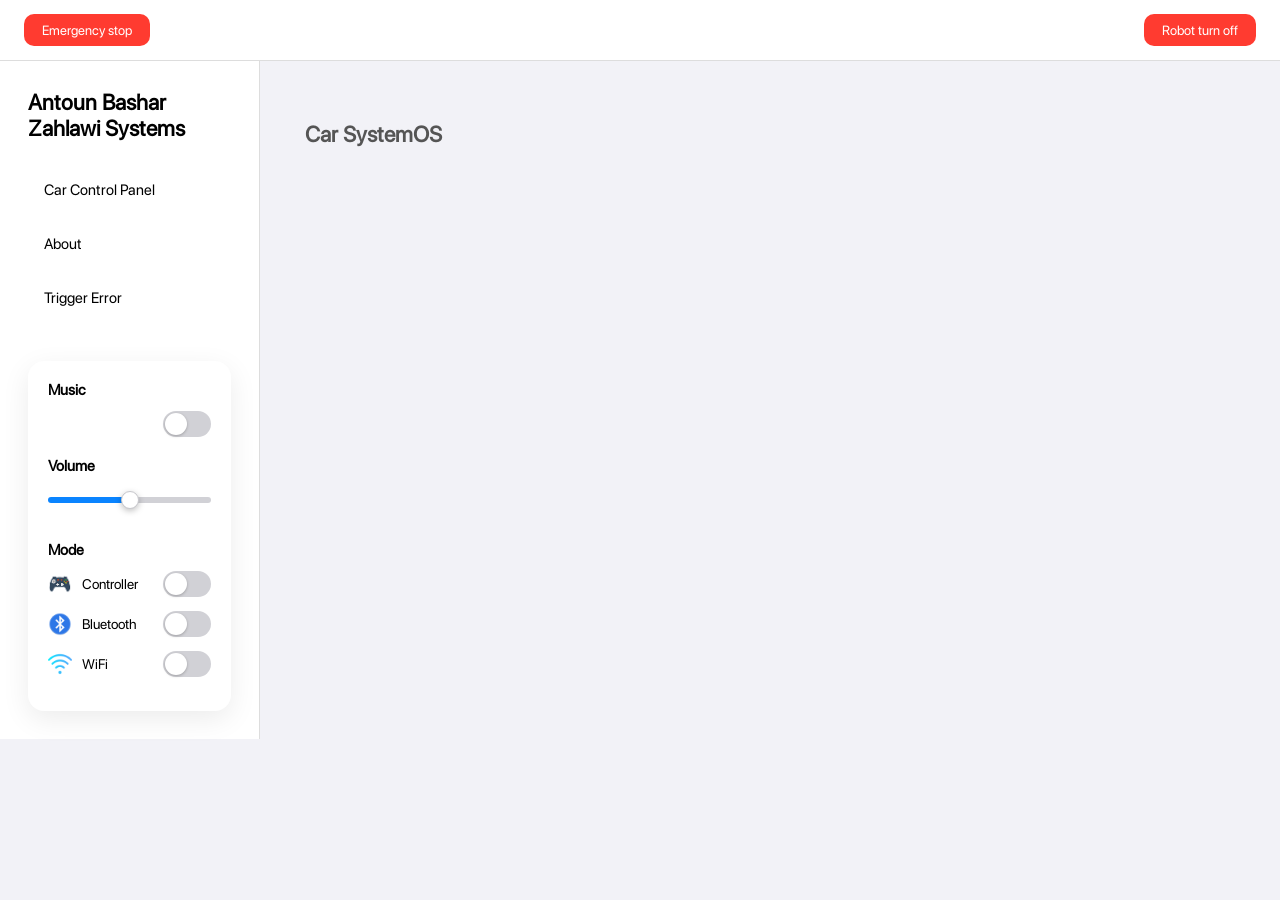
==== index.html @ 837271b0 "This is V1 of the project Please download all files for the website to work" ====
<!DOCTYPE html>
<html lang="en">
<head>
    <meta charset="UTF-8">
    <title>Antoun's Special Car SystemOS</title>
    <link rel="stylesheet" href="style.css">
</head>

<body>

    <!-- MUSIC -->
    <audio id="bgMusic" loop>
        <source src="Town Theme 1.mp3" type="audio/mpeg">
    </audio>

    <!-- ERROR SOUND -->
    <audio id="errorSound">
        <source src="basso.mp3" type="audio/mpeg">
    </audio>

    <!-- TOP BAR -->
    <header class="topbar">
        <button class="btn btn-red">Emergency stop</button>

        <!--<div class="lang-box">
            <button class="btn btn-gray">En</button>
            <button class="btn btn-gray">Ar</button>
        </div>-->

        <button class="btn btn-red">Robot turn off</button>
    </header>

    <div class="layout">

        <!-- SIDEBAR -->
        <aside class="sidebar">
            <div class="logo">Antoun Bashar Zahlawi Systems</div>

            <button class="menu-item" id="btnCarOS">Car Control Panel</button>
            <button class="menu-item" id="btnAbout">About</button>
            <button class="menu-item" id="btnErrorTest">Trigger Error</button>

            <!-- SETTINGS PANEL -->
            <div class="settings-panel">

                <div class="settings-title">Music</div>
                <div class="settings-row">
                    <label class="switch">
                        <input type="checkbox" id="musicToggle">
                        <span class="slider"></span>
                    </label>
                </div>

                <div class="settings-title">Volume</div>
                <input type="range" id="volumeSlider" min="0" max="1" step="0.01" value="0.5" class="mac-slider">

                <div class="settings-title" style="margin-top:18px;">Mode</div>

                <div class="mode-row">
                    <div class="mode-box">
                        <img src="Controller.png" class="mode-icon">
                        <div class="mode-label">Controller</div>
                    </div>
                    <label class="switch">
                        <input type="checkbox">
                        <span class="slider"></span>
                    </label>
                </div>

                <div class="mode-row">
                    <div class="mode-box">
                        <img src="Bluetooth.png" class="mode-icon">
                        <div class="mode-label">Bluetooth</div>
                    </div>
                    <label class="switch">
                        <input type="checkbox">
                        <span class="slider"></span>
                    </label>
                </div>

                <div class="mode-row">
                    <div class="mode-box">
                        <img src="wifi.png" class="mode-icon">
                        <div class="mode-label">WiFi</div>
                    </div>
                    <label class="switch">
                        <input type="checkbox">
                        <span class="slider"></span>
                    </label>
                </div>

            </div>
        </aside>

        <!-- MAIN DESKTOP -->
        <main class="content">
            <h1 class="desktop-title">Car SystemOS</h1>
        </main>
    </div>

    <!-- ABOUT WINDOW -->
    <div class="window" id="winAbout">
        <div class="window-titlebar">
            <div class="traffic-lights">
                <button class="traffic-btn close" data-target="winAbout"></button>
            </div>
            <div class="window-title-text">About – Car SystemOS</div>
        </div>

        <div class="window-content">
            <h2 class="title">About This Project</h2>

            <div class="about-flex">
                <img src="robot.png" class="robot-img" alt="Robot">

                <div class="text-box">
                    <p>
                        <strong>A web-controlled mobile robot system project created by Antoun Bashar Zahlawi (11 years old)</strong>
                        <br><br>
                        <strong>Project Overview:</strong><br>
                        • Controlling a mobile robot via a web interface<br>
                        • Sending movement commands over a network connection<br>
                        • Executing commands within clear safety rules<br>
                        • Viewing the robot's status in real time<br><br>
                        The project was fully created and developed by <strong>Antoun Bashar Zahlawi</strong>.
                    </p>
                </div>
            </div>

            <div class="text-box full-width">
                <p style="text-align:center; margin-top:20px; font-size:14px; color:#777;">
                    © 2026 Antoun Bashar Zahlawi — All Rights Reserved.
                </p>
            </div>

        </div>
    </div>

    <!-- CAR CONTROL WINDOW -->
    <div class="window" id="winCarOS">
        <div class="window-titlebar">
            <div class="traffic-lights">
                <button class="traffic-btn close" data-target="winCarOS"></button>
            </div>
            <div class="window-title-text">Car Control Panel</div>
        </div>

        <button class="spin-btn" id="refreshCarBtn">⟳</button>

        <div class="window-content">

            <div class="lr-section">
                <h2 class="lr-title">Car Camera</h2>

                <div class="lr-camera-box">
                    <video id="carCam" autoplay muted playsinline></video>
                    <div class="lr-status">Status: <span class="green">Available</span></div>
                </div>
            </div>

            <div class="lr-section">
                <h2 class="lr-title">Car Control</h2>

                <div class="lr-control-pad">
                    <button class="lr-btn" data-dir="forward">▲</button>

                    <div class="lr-middle-row">
                        <button class="lr-btn" data-dir="left">◀</button>
                        <button class="lr-btn stop" data-dir="stop">■</button>
                        <button class="lr-btn" data-dir="right">▶</button>
                    </div>

                    <button class="lr-btn" data-dir="backward">▼</button>
                </div>
            </div>

            <div class="lr-section">
                <h2 class="lr-title">Car Sensors</h2>

                <div class="lr-sensor-grid">
                    <div class="sensor-box">
                        <div class="sensor-label">Sensor 1</div>
                        <div class="sensor-value" id="carS1">100</div>
                    </div>

                    <div class="sensor-box">
                        <div class="sensor-label">Sensor 2</div>
                        <div class="sensor-value" id="carS2">100</div>
                    </div>

                    <div class="sensor-box">
                        <div class="sensor-label">Sensor 3</div>
                        <div class="sensor-value" id="carS3">100</div>
                    </div>

                    <div class="sensor-box">
                        <div class="sensor-label">Sensor 4</div>
                        <div class="sensor-value" id="carS4">100</div>
                    </div>
                </div>
            </div>

        </div>
    </div>

    <!-- FULL MACOS ERROR WINDOW -->
    <div class="window error-macos" id="errorWindow">
        <div class="window-titlebar">
            <div class="traffic-lights">
                <button class="traffic-btn close" data-target="errorWindow"></button>
            </div>
            <div class="window-title-text">System Error</div>
        </div>

        <div class="window-content">
            <h2 class="title">An error has occurred</h2>
            <p style="font-size:16px; color:#444;">
                Car SystemOS encountered a problem and could not complete the action.
            </p>

            <button id="closeError" class="error-btn">OK</button>
        </div>
    </div>

    <script src="script.js"></script>
</body>
</html>
---- style.css ----
@font-face {
    font-family: 'SFPro';
    src: url('SFPRODISPLAYREGULAR.OTF');
}

* {
    font-family: 'SFPro', sans-serif;
    box-sizing: border-box;
}

body {
    margin: 0;
    background: #f2f2f7;
}

/* TOP BAR */
.topbar {
    background: white;
    padding: 14px 24px;
    display: flex;
    justify-content: space-between;
    border-bottom: 1px solid #ddd;
}

.btn {
    border: none;
    padding: 8px 18px;
    border-radius: 10px;
    cursor: pointer;
    font-weight: 500;
}

.btn-red { background: #ff3b30; color: white; }
.btn-gray { background: #e5e5ea; color: #333; }

.lang-box {
    display: flex;
    gap: 12px;
}

/* LAYOUT */
.layout {
    display: flex;
}

/* SIDEBAR */
.sidebar {
    width: 260px;
    background: white;
    padding: 28px;
    border-right: 1px solid #ddd;
}

.logo {
    font-size: 22px;
    font-weight: 600;
    margin-bottom: 28px;
}

.menu-item {
    width: 100%;
    padding: 12px 16px;
    margin-bottom: 12px;
    border-radius: 12px;
    background: transparent;
    border: none;
    text-align: left;
    cursor: pointer;
    font-size: 15px;
}

.menu-item.active {
    background: #e5f0ff;
    color: #007aff;
    font-weight: 600;
}

/* SETTINGS PANEL */
.settings-panel {
    background: white;
    padding: 20px;
    border-radius: 16px;
    box-shadow: 0 8px 28px rgba(0,0,0,0.08);
    margin-top: 30px;
}

.settings-title {
    font-size: 15px;
    font-weight: 600;
    margin-bottom: 12px;
}

.settings-row {
    display: flex;
    justify-content: flex-end;
    margin-bottom: 20px;
}

/* MODE ROWS */
.mode-row {
    display: flex;
    justify-content: space-between;
    align-items: center;
    margin-bottom: 14px;
}

.mode-box {
    display: flex;
    align-items: center;
    gap: 10px;
}

.mode-icon {
    width: 24px;
    height: 24px;
    object-fit: contain;
}

.mode-label {
    font-size: 14px;
}

/* SWITCH */
.switch {
    position: relative;
    width: 48px;
    height: 26px;
}

.switch input {
    opacity: 0;
    width: 0;
    height: 0;
}

.slider {
    position: absolute;
    cursor: pointer;
    top: 0; left: 0; right: 0; bottom: 0;
    background-color: #d1d1d6;
    border-radius: 26px;
    transition: .4s;
}

.slider:before {
    position: absolute;
    content: "";
    height: 22px;
    width: 22px;
    left: 2px;
    bottom: 2px;
    background-color: white;
    border-radius: 50%;
    transition: .4s;
    box-shadow: 0 1px 3px rgba(0,0,0,0.25);
}

.switch input:checked + .slider {
    background-color: #34c759;
}

.switch input:checked + .slider:before {
    transform: translateX(22px);
}

/* MACOS VOLUME SLIDER */
.mac-slider {
    appearance: none;
    -webkit-appearance: none;
    width: 100%;
    height: 6px;
    border-radius: 5px;
    background: linear-gradient(to right, #0a84ff 50%, #d1d1d6 50%);
    outline: none;
    transition: background 0.2s ease;
    margin: 10px 0 20px 0;
}

.mac-slider::-webkit-slider-thumb {
    appearance: none;
    -webkit-appearance: none;
    width: 18px;
    height: 18px;
    background: white;
    border-radius: 50%;
    border: 1px solid #c7c7cc;
    box-shadow: 0 2px 6px rgba(0,0,0,0.25);
    cursor: pointer;
}

/* MAIN CONTENT */
.content {
    padding: 45px;
    flex: 1;
}

.desktop-title {
    font-size: 22px;
    color: #555;
}

/* MACOS WINDOWS */
.window {
    position: fixed;
    width: 800px;
    max-width: 90vw;
    max-height: 85vh;
    background: white;
    border-radius: 12px;
    box-shadow: 0 20px 50px rgba(0,0,0,0.25);
    overflow: hidden;
    display: none;
    left: 50%;
    top: 50%;
    transform: translate(-50%, -50%);
}

.window-titlebar {
    height: 32px;
    display: flex;
    align-items: center;
    padding: 0 12px;
    border-bottom: 1px solid #ddd;
    cursor: move;
}

.traffic-lights {
    display: flex;
    gap: 6px;
    margin-right: 10px;
}

.traffic-btn {
    width: 12px;
    height: 12px;
    border-radius: 50%;
    border: none;
}

.traffic-btn.close { background: #ff5f57; }
.traffic-btn.minimize { background: #febc2e; }
.traffic-btn.fullscreen { background: #28c840; }

.window-title-text {
    font-size: 13px;
    color: #555;
}

.window-content {
    padding: 24px;
    overflow-y: auto;
    max-height: calc(85vh - 40px);
}

/* ABOUT WINDOW */
.about-flex {
    display: flex;
    gap: 40px;
    align-items: flex-start;
    flex-wrap: wrap;
}

.robot-img {
    width: 350px;
    border-radius: 16px;
    box-shadow: 0 10px 30px rgba(0,0,0,0.12);
}

.text-box {
    flex: 1;
    background: #fff;
    padding: 20px;
    border-radius: 12px;
}

.full-width {
    margin-top: 20px;
}

.title {
    font-size: 24px;
    font-weight: 700;
    margin-bottom: 18px;
}

/* CAR WINDOW */
.lr-section {
    margin-bottom: 35px;
}

.lr-title {
    font-size: 20px;
    font-weight: 600;
    margin-bottom: 14px;
    color: #333;
}

.lr-camera-box {
    background: #000;
    border-radius: 12px;
    padding: 12px;
}

#carCam {
    width: 100%;
    height: 260px;
    background: #111;
    border-radius: 10px;
    object-fit: cover;
}

.lr-status {
    margin-top: 10px;
    font-size: 14px;
}

.green {
    color: #34c759;
    font-weight: 600;
}

.lr-control-pad {
    display: flex;
    flex-direction: column;
    align-items: center;
    gap: 12px;
}

.lr-middle-row {
    display: flex;
    gap: 12px;
}

.lr-btn {
    width: 60px;
    height: 60px;
    background: #e5e5ea;
    border: none;
    border-radius: 12px;
    font-size: 26px;
    cursor: pointer;
    transition: 0.2s;
}

.lr-btn:hover {
    background: #d1d1d6;
}

.lr-btn.stop {
    background: #ff3b30;
    color: white;
}

.lr-btn.stop:hover {
    background: #d92a22;
}

.lr-sensor-grid {
    display: grid;
    grid-template-columns: repeat(auto-fit, minmax(160px, 1fr));
    gap: 18px;
}

.sensor-box {
    background: #fff;
    padding: 16px;
    border-radius: 12px;
    box-shadow: 0 4px 18px rgba(0,0,0,0.08);
}

.sensor-label {
    font-size: 14px;
    color: #666;
}

.sensor-value {
    font-size: 22px;
    font-weight: 700;
    margin-top: 6px;
}

/* REFRESH BUTTON */
.spin-btn {
    width: 45px;
    height: 45px;
    border-radius: 12px;
    border: none;
    background: #e5e5ea;
    font-size: 24px;
    cursor: pointer;
    transition: 0.2s;
    display: flex;
    align-items: center;
    justify-content: center;
    position: absolute;
    top: 10px;
    right: 10px;
}

.spin-btn:hover {
    background: #d1d1d6;
}

.spin-btn:active {
    transform: scale(0.92);
}

/* Spin animation */
.spin {
    animation: rotate 0.6s linear;
}

@keyframes rotate {
    from { transform: rotate(0deg); }
    to { transform: rotate(360deg); }
}

/* ERROR WINDOW (FULL MACOS STYLE) */
.error-macos {
    width: 420px;
    max-width: 90vw;
    max-height: 60vh;
}

.error-btn {
    margin-top: 20px;
    padding: 10px 20px;
    background: #007aff;
    border: none;
    color: white;
    border-radius: 8px;
    cursor: pointer;
}

/* SHAKE ANIMATION */
.shake {
    animation: shakeAnim 0.35s ease;
}

@keyframes shakeAnim {
    0% { transform: translateX(0); }
    25% { transform: translateX(-6px); }
    50% { transform: translateX(6px); }
    75% { transform: translateX(-6px); }
    100% { transform: translateX(0); }
}
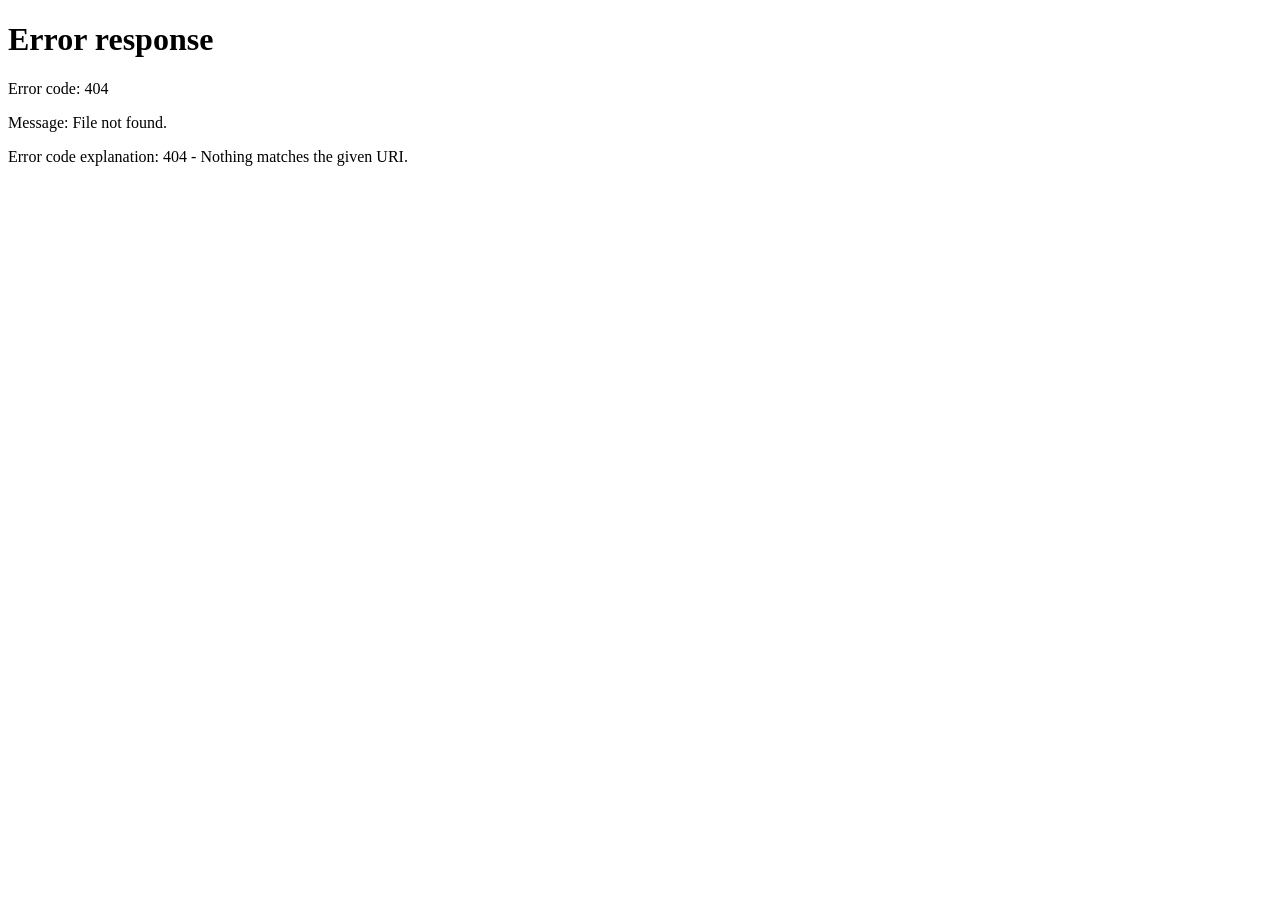
==== commit 1bf0ed89: "Update index.html" ====
--- a/index.html
+++ b/index.html
@@ -1,227 +1,264 @@
 <!DOCTYPE html>
 <html lang="en">
 <head>
-    <meta charset="UTF-8">
-    <title>Antoun's Special Car SystemOS</title>
-    <link rel="stylesheet" href="style.css">
+  <meta charset="UTF-8">
+  <title>Link Rover | Antoun Edition WebOS</title>
+  <link rel="stylesheet" href="style.css">
 </head>
-
 <body>
 
-    <!-- MUSIC -->
-    <audio id="bgMusic" loop>
-        <source src="Town Theme 1.mp3" type="audio/mpeg">
-    </audio>
-
-    <!-- ERROR SOUND -->
-    <audio id="errorSound">
-        <source src="basso.mp3" type="audio/mpeg">
-    </audio>
-
-    <!-- TOP BAR -->
-    <header class="topbar">
-        <button class="btn btn-red">Emergency stop</button>
-
-        <!--<div class="lang-box">
-            <button class="btn btn-gray">En</button>
-            <button class="btn btn-gray">Ar</button>
-        </div>-->
-
-        <button class="btn btn-red">Robot turn off</button>
-    </header>
-
-    <div class="layout">
-
-        <!-- SIDEBAR -->
-        <aside class="sidebar">
-            <div class="logo">Antoun Bashar Zahlawi Systems</div>
-
-            <button class="menu-item" id="btnCarOS">Car Control Panel</button>
-            <button class="menu-item" id="btnAbout">About</button>
-            <button class="menu-item" id="btnErrorTest">Trigger Error</button>
-
-            <!-- SETTINGS PANEL -->
-            <div class="settings-panel">
-
-                <div class="settings-title">Music</div>
-                <div class="settings-row">
-                    <label class="switch">
-                        <input type="checkbox" id="musicToggle">
-                        <span class="slider"></span>
-                    </label>
-                </div>
-
-                <div class="settings-title">Volume</div>
-                <input type="range" id="volumeSlider" min="0" max="1" step="0.01" value="0.5" class="mac-slider">
-
-                <div class="settings-title" style="margin-top:18px;">Mode</div>
-
-                <div class="mode-row">
-                    <div class="mode-box">
-                        <img src="Controller.png" class="mode-icon">
-                        <div class="mode-label">Controller</div>
-                    </div>
-                    <label class="switch">
-                        <input type="checkbox">
-                        <span class="slider"></span>
-                    </label>
-                </div>
-
-                <div class="mode-row">
-                    <div class="mode-box">
-                        <img src="Bluetooth.png" class="mode-icon">
-                        <div class="mode-label">Bluetooth</div>
-                    </div>
-                    <label class="switch">
-                        <input type="checkbox">
-                        <span class="slider"></span>
-                    </label>
-                </div>
-
-                <div class="mode-row">
-                    <div class="mode-box">
-                        <img src="wifi.png" class="mode-icon">
-                        <div class="mode-label">WiFi</div>
-                    </div>
-                    <label class="switch">
-                        <input type="checkbox">
-                        <span class="slider"></span>
-                    </label>
-                </div>
-
-            </div>
-        </aside>
-
-        <!-- MAIN DESKTOP -->
-        <main class="content">
-            <h1 class="desktop-title">Car SystemOS</h1>
-        </main>
-    </div>
-
-    <!-- ABOUT WINDOW -->
-    <div class="window" id="winAbout">
-        <div class="window-titlebar">
-            <div class="traffic-lights">
-                <button class="traffic-btn close" data-target="winAbout"></button>
-            </div>
-            <div class="window-title-text">About – Car SystemOS</div>
-        </div>
-
-        <div class="window-content">
-            <h2 class="title">About This Project</h2>
-
-            <div class="about-flex">
-                <img src="robot.png" class="robot-img" alt="Robot">
-
-                <div class="text-box">
-                    <p>
-                        <strong>A web-controlled mobile robot system project created by Antoun Bashar Zahlawi (11 years old)</strong>
-                        <br><br>
-                        <strong>Project Overview:</strong><br>
-                        • Controlling a mobile robot via a web interface<br>
-                        • Sending movement commands over a network connection<br>
-                        • Executing commands within clear safety rules<br>
-                        • Viewing the robot's status in real time<br><br>
-                        The project was fully created and developed by <strong>Antoun Bashar Zahlawi</strong>.
-                    </p>
-                </div>
-            </div>
-
-            <div class="text-box full-width">
-                <p style="text-align:center; margin-top:20px; font-size:14px; color:#777;">
-                    © 2026 Antoun Bashar Zahlawi — All Rights Reserved.
-                </p>
-            </div>
-
-        </div>
-    </div>
-
-    <!-- CAR CONTROL WINDOW -->
-    <div class="window" id="winCarOS">
-        <div class="window-titlebar">
-            <div class="traffic-lights">
-                <button class="traffic-btn close" data-target="winCarOS"></button>
-            </div>
-            <div class="window-title-text">Car Control Panel</div>
-        </div>
-
-        <button class="spin-btn" id="refreshCarBtn">⟳</button>
-
-        <div class="window-content">
-
-            <div class="lr-section">
-                <h2 class="lr-title">Car Camera</h2>
-
-                <div class="lr-camera-box">
-                    <video id="carCam" autoplay muted playsinline></video>
-                    <div class="lr-status">Status: <span class="green">Available</span></div>
-                </div>
-            </div>
-
-            <div class="lr-section">
-                <h2 class="lr-title">Car Control</h2>
-
-                <div class="lr-control-pad">
-                    <button class="lr-btn" data-dir="forward">▲</button>
-
-                    <div class="lr-middle-row">
-                        <button class="lr-btn" data-dir="left">◀</button>
-                        <button class="lr-btn stop" data-dir="stop">■</button>
-                        <button class="lr-btn" data-dir="right">▶</button>
-                    </div>
-
-                    <button class="lr-btn" data-dir="backward">▼</button>
-                </div>
-            </div>
-
-            <div class="lr-section">
-                <h2 class="lr-title">Car Sensors</h2>
-
-                <div class="lr-sensor-grid">
-                    <div class="sensor-box">
-                        <div class="sensor-label">Sensor 1</div>
-                        <div class="sensor-value" id="carS1">100</div>
-                    </div>
-
-                    <div class="sensor-box">
-                        <div class="sensor-label">Sensor 2</div>
-                        <div class="sensor-value" id="carS2">100</div>
-                    </div>
-
-                    <div class="sensor-box">
-                        <div class="sensor-label">Sensor 3</div>
-                        <div class="sensor-value" id="carS3">100</div>
-                    </div>
-
-                    <div class="sensor-box">
-                        <div class="sensor-label">Sensor 4</div>
-                        <div class="sensor-value" id="carS4">100</div>
-                    </div>
-                </div>
-            </div>
-
-        </div>
-    </div>
-
-    <!-- FULL MACOS ERROR WINDOW -->
-    <div class="window error-macos" id="errorWindow">
-        <div class="window-titlebar">
-            <div class="traffic-lights">
-                <button class="traffic-btn close" data-target="errorWindow"></button>
-            </div>
-            <div class="window-title-text">System Error</div>
-        </div>
-
-        <div class="window-content">
-            <h2 class="title">An error has occurred</h2>
-            <p style="font-size:16px; color:#444;">
-                Car SystemOS encountered a problem and could not complete the action.
-            </p>
-
-            <button id="closeError" class="error-btn">OK</button>
-        </div>
-    </div>
-
-    <script src="script.js"></script>
+  <!-- AUDIO -->
+  <audio id="startupSound"><source src="assets/audio/Startup.wav" type="audio/wav"></audio>
+  <audio id="bgMusic" loop><source src="assets/audio/music.mp3" type="audio/mpeg"></audio>
+  <audio id="errorSound"><source src="assets/audio/basso.mp3" type="audio/mpeg"></audio>
+  <audio id="sosumiSound"><source src="assets/audio/Sosumi.mp3" type="audio/mpeg"></audio>
+  <audio id="completeSound"><source src="assets/audio/Complete.mp3" type="audio/mpeg"></audio>
+
+  <!-- TOP BAR -->
+  <header class="topbar">
+    <div class="top-left">
+      <img src="assets/photos/bmo.webp" class="bmoinindex" alt="BMO was here">
+      <span class="top-title">Link Rover | Antoun Edition</span>
+    </div>
+    <div class="top-right">
+      <button class="btn btn-red" id="emergencyBtn">Emergency stop</button>
+      <button class="btn btn-off" id="shutdownBtn">Robot turn off</button>
+    </div>
+  </header>
+
+  <div class="layout">
+
+    <!-- SIDEBAR -->
+    <aside class="sidebar">
+      <div class="logo">LR</div>
+
+      <button class="menu-item" id="btnCarOS">Link Rover</button>
+      <button class="menu-item" id="btnAbout">About</button>
+
+      <div class="settings-panel">
+
+        <div class="settings-title">Music</div>
+        <div class="settings-row">
+          <label class="switch">
+            <input type="checkbox" id="musicToggle">
+            <span class="slider"></span>
+          </label>
+        </div>
+
+        <div class="settings-title">Volume</div>
+        <input type="range" id="volumeSlider" min="0" max="1" step="0.01" value="0.5" class="mac-slider">
+
+        <div class="settings-title" style="margin-top:18px;">Mode</div>
+
+        <div class="mode-row">
+          <div class="mode-box">
+            <img src="assets/photos/Controller.png" class="mode-icon" alt="Controller">
+            <div class="mode-label">Controller</div>
+          </div>
+          <label class="switch">
+            <input type="checkbox" id="controllerToggle">
+            <span class="slider"></span>
+          </label>
+        </div>
+
+        <div class="mode-row">
+          <div class="mode-box">
+            <img src="assets/photos/Bluetooth.png" class="mode-icon" alt="Bluetooth">
+            <div class="mode-label">Bluetooth</div>
+          </div>
+          <label class="switch">
+            <input type="checkbox" id="btToggle">
+            <span class="slider"></span>
+          </label>
+        </div>
+
+        <div class="mode-row">
+          <div class="mode-box">
+            <img src="assets/photos/wifi.png" class="mode-icon" alt="WiFi">
+            <div class="mode-label">WiFi</div>
+          </div>
+          <label class="switch">
+            <input type="checkbox" id="wifiToggle">
+            <span class="slider"></span>
+          </label>
+        </div>
+
+      </div>
+    </aside>
+
+    <!-- DESKTOP -->
+    <main class="content">
+      <h1 class="desktop-title">Car SystemOS</h1>
+    </main>
+  </div>
+
+  <!-- ABOUT WINDOW -->
+  <div class="window" id="winAbout">
+    <div class="window-titlebar">
+      <div class="traffic-lights">
+        <button class="traffic-btn close" data-target="winAbout"></button>
+      </div>
+      <div class="window-title-text">NiavaBot – Link Rover | Antoun Edition</div>
+    </div>
+
+    <div class="window-content">
+      <h2 class="title">About This Project</h2>
+
+      <div class="about-flex">
+        <img src="assets/photos/robot.png" class="robot-img" alt="Robot">
+
+        <div class="text-box">
+          <p>This project is a web‑controlled robotic system developed as part of the <strong>Niava Talent Track – Systems & Robotics</strong> program.</p>
+          <p>It is designed specifically for the student <strong>Antoun (11 years old)</strong> as a guided engineering project focused on system thinking, control architecture, and safety principles.</p>
+
+          <h2>Vision & Philosophy</h2>
+          <ul>
+            <li>Teach how to build a real robotic control system.</li>
+            <li>Use an expandable and modular architecture.</li>
+            <li>Ensure safe operation at all times.</li>
+            <li>Design the robot as part of a complete system.</li>
+          </ul>
+
+          <h2>High‑Level Architecture</h2>
+          <ul>
+            <li><strong>Robot Hardware Layer</strong> — Motor control.</li>
+            <li><strong>Communication Layer</strong> — WiFi + JSON.</li>
+            <li><strong>Control Logic Layer</strong> — Safety + validation.</li>
+            <li><strong>Web Dashboard Layer</strong> — UI + status.</li>
+          </ul>
+
+          <h2>Project Overview</h2>
+          <ul>
+            <li>Web dashboard robot control.</li>
+            <li>Local network command execution.</li>
+            <li>Real‑time sensor feedback.</li>
+            <li>Expandable modules.</li>
+          </ul>
+        </div>
+      </div>
+
+      <div class="text-box full-width">
+        <p style="text-align:center; margin-top:20px; font-size:14px; color:#777;">© 2026 Antoun Bashar Zahlawi — All Rights Reserved.</p>
+      </div>
+    </div>
+  </div>
+
+  <!-- CAR CONTROL WINDOW -->
+  <div class="window" id="winCarOS">
+    <div class="window-titlebar">
+      <div class="traffic-lights">
+        <button class="traffic-btn close" data-target="winCarOS"></button>
+      </div>
+      <div class="window-title-text">Car Control Panel</div>
+    </div>
+
+    <button class="spin-btn" id="refreshCarBtn">⟳</button>
+
+    <div class="window-content">
+
+      <div class="lr-section">
+        <h2 class="lr-title">Car Camera</h2>
+        <div class="lr-camera-box">
+          <video id="carCam" autoplay muted playsinline></video>
+          <div class="lr-status">Status: <span class="green">Available</span></div>
+        </div>
+      </div>
+
+      <div class="lr-section">
+        <h2 class="lr-title">Car Control</h2>
+
+        <div class="lr-control-pad">
+          <button class="lr-btn" data-dir="forward"><img src="assets/photos/up.png" class="forwardpic"></button>
+
+          <div class="lr-middle-row">
+            <button class="lr-btn" data-dir="left"><img src="assets/photos/left.png" class="leftpic"></button>
+            <button class="lr-btn stop" data-dir="stop">■</button>
+            <button class="lr-btn" data-dir="right"><img src="assets/photos/right.png" class="rightpic"></button>
+          </div>
+
+          <button class="lr-btn" data-dir="backward"><img src="assets/photos/down.png" class="backwardpic"></button>
+        </div>
+
+        <div class="speed-control">
+          <div class="settings-title">Speed</div>
+          <input type="range" id="speedSlider" min="0" max="255" value="255" class="mac-slider">
+          <div class="speed-value">Current: <span id="speedValue">255</span></div>
+        </div>
+
+      </div>
+
+      <div class="lr-section">
+        <h2 class="lr-title">Car Sensors</h2>
+
+        <div class="lr-sensor-grid">
+
+          <div class="sensor-box">
+            <div class="sensor-label">Front Sensor</div>
+            <div class="sensor-value" id="carS1">-- cm</div>
+          </div>
+
+          <div class="sensor-box">
+            <div class="sensor-label">Rear Sensor</div>
+            <div class="sensor-value" id="carS2">-- cm</div>
+          </div>
+
+        </div>
+
+        <div id="papyrusWarning" class="warning-box" style="
+          margin-top:15px;
+          padding:10px;
+          background:#222;
+          color:#0ff;
+          border-radius:8px;
+          text-align:center;
+          font-weight:bold;
+        ">
+          Mmm… no walls.
+        </div>
+
+      </div>
+
+    </div>
+  </div>
+
+  <!-- ERROR WINDOW -->
+  <div class="window error-macos" id="errorWindow">
+    <div class="window-titlebar">
+      <div class="traffic-lights">
+        <button class="traffic-btn close" data-target="errorWindow"></button>
+      </div>
+      <div class="window-title-text">System Error</div>
+    </div>
+
+    <div class="window-content">
+      <h2 class="title">
+        <img src="assets/photos/warning.webp" class="warningimage" alt="Warning">
+        An error has occurred
+      </h2>
+
+      <p style="font-size:16px; color:#444;">Car SystemOS encountered a problem and could not complete the action.</p>
+
+      <button id="closeError" class="error-btn">OK</button>
+    </div>
+  </div>
+
+  <!-- BMO -->
+  <img id="bmo" src="assets/photos/bmo.webp" alt="BMO" class="bmo-icon">
+
+  <div id="bmo-window" class="window hidden">
+    <div class="window-titlebar">
+      <div class="traffic-lights">
+        <button class="traffic-btn close" data-target="bmo-window"></button>
+      </div>
+      <div class="window-title-text">BMO AI</div>
+    </div>
+
+    <div class="window-content">
+      <div id="bmo-output">Hello Antoun! BMO is ready to help with your robot!</div>
+      <input id="bmo-input" type="text" placeholder="Ask BMO something...">
+    </div>
+  </div>
+
+  <script src="script.js"></script>
 </body>
 </html>
